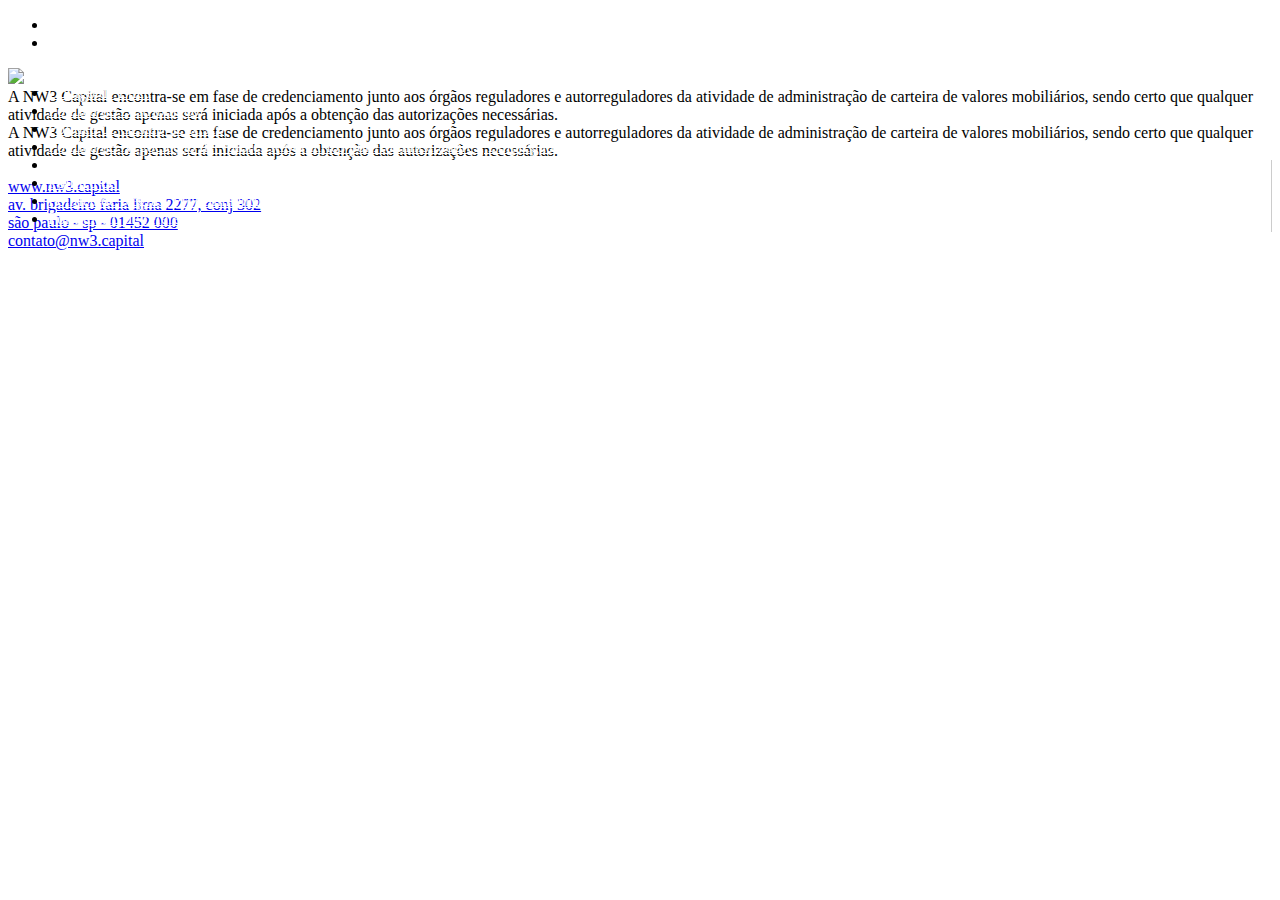
==== index.html @ 34829343 "Update and rename README.md to index.html" ====
<!doctype html>
<html lang="pt-br">
  <head>
    <meta charset="utf-8">
    <meta name="viewport" content="width=device-width, initial-scale=1, shrink-to-fit=no">
    <meta name="description" content="">
    <meta name="author" content="">
    
    <title>nw3 capital</title>

    <!-- Bootstrap core CSS -->
    <link href="css/bootstrap.min.css" rel="stylesheet">
    <link href="css/open-iconic-bootstrap.css" rel="stylesheet">

    <!-- Custom styles for this template -->
    <link href="css/cover.css" rel="stylesheet">
    <link href="https://fonts.googleapis.com/css?family=Questrial" rel="stylesheet">
    
    <!-- Global site tag (gtag.js) - Google Analytics -->
    <script async src="https://www.googletagmanager.com/gtag/js?id=UA-118889282-1"></script>
    <script>
      window.dataLayer = window.dataLayer || [];
      function gtag(){dataLayer.push(arguments);}
      gtag('js', new Date());
      gtag('config', 'UA-118889282-1');
    </script>

    
  </head>

  <body class="text-center">


    <div class="container-fluid d-flex w-100 h-100 p-3 mx-auto flex-column">

      <div class="row">
        <div class="col-md-1">
          <ul class="list-group list-group-flush">
            <li class="list-group-item first-menu"><a style="color: white;" href="mailto:contato@nw3.capital">contato</a></li>
            <li class="list-group-item first-menu">
                <a style="color: white;" data-toggle="collapse" href="#documents" role="button" aria-expanded="false" aria-controls="documents">documentos gestora</a>
            </li>
          
        </ul>
        </div>
      </div>
      <div class="row">
        <div class="col-md-3">
          <div id="documents" class="collapse" style="position: absolute;">
                <ul class="list-group list-group-flush">
                  <li class="list-group-item text-left documents-menu"><a target="_blank" style="color: white;" href="files/NW3 Capital - Código de Ética.pdf"><span class="oi oi-document"></span> Código de Ética</a></li>
                  <li class="list-group-item text-left documents-menu"><a target="_blank" style="color: white;" href="files/NW3 Capital - Política de Distribuição.pdf"><span class="oi oi-document"></span> Política de Distribuição</a></li>
                  <li class="list-group-item text-left documents-menu"><a target="_blank" style="color: white;" href="files/NW3 Capital - Política de Gestão de Risco.pdf"><span class="oi oi-document"></span> Política de Gestão de Risco</a></li>
                  <li class="list-group-item text-left documents-menu"><a target="_blank" style="color: white;" href="files/NW3 Capital - Política de Negociação de Valores Mobiliários por Administradores.pdf"><span class="oi oi-document"></span> Política de Negociação de Valores Mobiliários por Administradores, Empregados, Colaboradores e pela Própria Empresa</a></li>
                  <li class="list-group-item text-left documents-menu"><a target="_blank" style="color: white;" href="files/NW3 Capital - Política de Prevenção e Combate à Lavagem de Dinheiro PLD.pdf"><span class="oi oi-document"></span> Política de Prevenção e Combate à Lavagem de Dinheiro (PLD)</a></li>
                  <li class="list-group-item text-left documents-menu"><a target="_blank" style="color: white;" href="files/NW3 Capital - Política de Rateio e Divisão de Ordens.pdf"><span class="oi oi-document"></span> Política de Rateio e Divisão de Ordens</a></li>
                  <li class="list-group-item text-left documents-menu"><a target="_blank" style="color: white;" href="files/NW3 Capital - Política de Regras, Procedimentos e Descrição dos Controle.pdf"><span class="oi oi-document"></span> Política de Regras, Procedimentos e Descrição dos Controles Internos (ICVM 558)</a></li>
                  <li class="list-group-item text-left documents-menu"><a target="_blank" style="color: white;" href="files/NW3 Capital - Formulário de Referência.pdf"><span class="oi oi-document"></span> Formulário de referência</a></li>              
                </ul> 
              </div>
        </div>
      </div>



      <main role="main" class="inner cover">
        


        <div class="text-center">
          <img src="img/nw3.capital-logo-white on black.png" style="max-height: 450px" class="img-fluid">  
        </div>
        
        <h1 class="display-1" style="display: none;">nw3.capital nw3 capital</h1>

<div class="container">
        <div class="row justify-content-center">
          <div class="h6 d-none d-md-block">
            A NW3 Capital encontra-se em fase de credenciamento junto aos órgãos reguladores e autorreguladores da atividade de administração de carteira de valores mobiliários, sendo certo que qualquer atividade de gestão apenas será iniciada após a obtenção das autorizações necessárias.
          </div>
          <div class="d-md-none">
            A NW3 Capital encontra-se em fase de credenciamento junto aos órgãos reguladores e autorreguladores da atividade de administração de carteira de valores mobiliários, sendo certo que qualquer atividade de gestão apenas será iniciada após a obtenção das autorizações necessárias.
          </div>
        </div>
        
</div>    
      </main>

      <footer class="mastfoot mt-auto">
        <div class="inner">
          <div class="row justify-content-center">
            <div class="col-sm-1" style="padding-right:20px; border-right: 1px solid #ccc;">
              <span style="color: white">nw3.capital</span><br />
              <a href="http://nw3.capital">www.nw3.capital</a>
            </div>
            <div class="col-sm-2" style="padding-right:20px; border-right: 1px solid #ccc;">
              <span class="oi oi-map-marker" style="color: white"></span>
              <a href="https://www.google.com/maps/place/Av.+Brg.+Faria+Lima,+2277+-+Pinheiros,+São+Paulo+-+SP/@-23.5767381,-46.6888519" target="_blank">
              av. brigadeiro faria lima 2277, conj 302 <br />
              são paulo - sp - 01452 000  
              </a>
              
            </div>
            <div class="col-sm-1">
              <span class="oi oi-envelope-closed" style="color: white"></span>
              <a href="mailto:contato@nw3.capital">contato@nw3.capital</a>
            </div>
          </div>
        </div>
      </footer>
    </div>


    <!-- Bootstrap core JavaScript
    ================================================== -->
    <!-- Placed at the end of the document so the pages load faster -->
    <script src="https://code.jquery.com/jquery-3.3.1.slim.min.js" integrity="sha384-q8i/X+965DzO0rT7abK41JStQIAqVgRVzpbzo5smXKp4YfRvH+8abtTE1Pi6jizo" crossorigin="anonymous"></script>
    <script>window.jQuery || document.write('<script src="js/vendor/jquery-slim.min.js"><\/script>')</script>
    <script src="js/bootstrap.min.js"></script>
  </body>
</html>
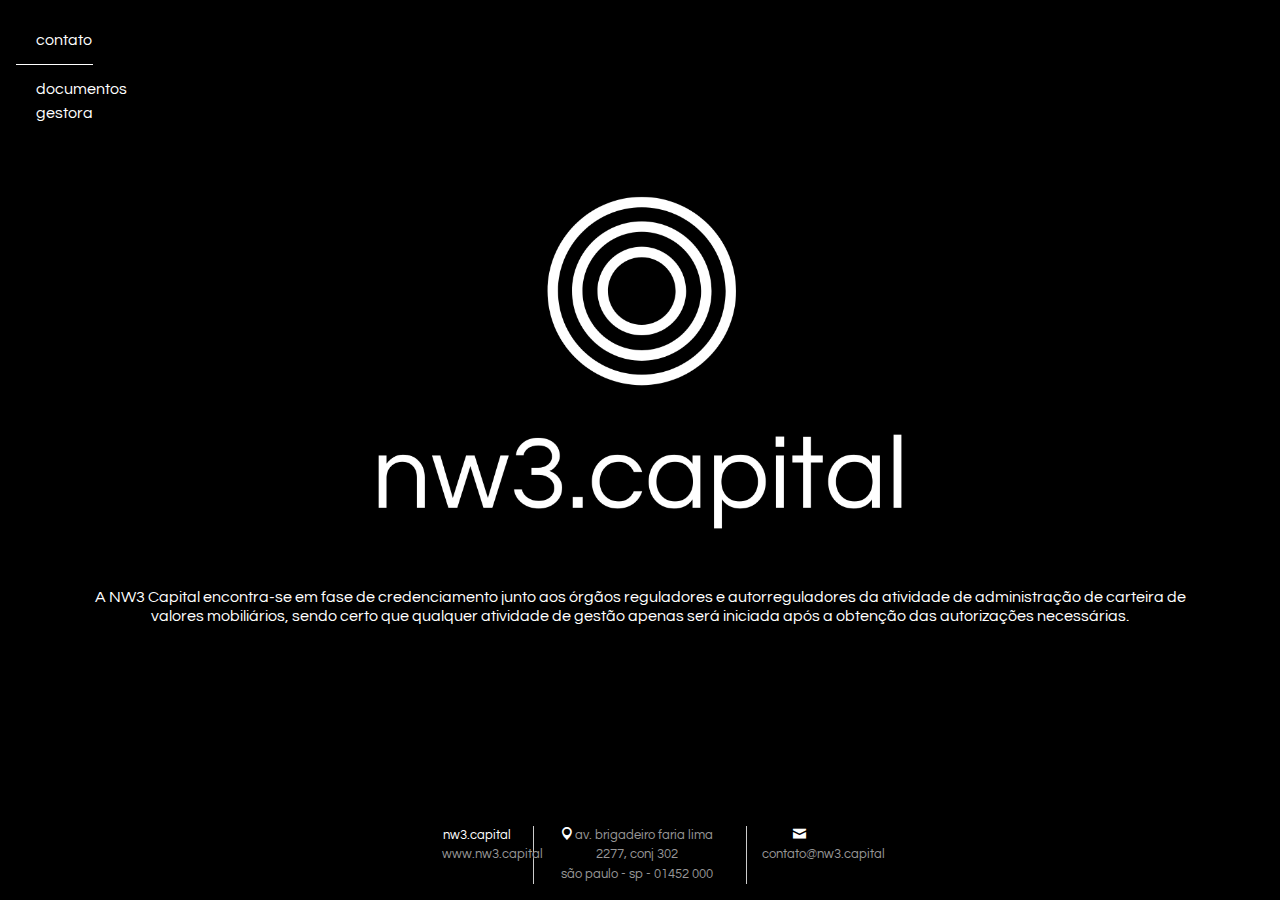
==== commit cd5b0bed: "Add files via upload" ====
--- a/index.html
+++ b/index.html
@@ -1,3 +1,4 @@
+
 <!doctype html>
 <html lang="pt-br">
   <head>
@@ -22,6 +23,7 @@
       window.dataLayer = window.dataLayer || [];
       function gtag(){dataLayer.push(arguments);}
       gtag('js', new Date());
+
       gtag('config', 'UA-118889282-1');
     </script>
 
--- a/css/cover.css
+++ b/css/cover.css
@@ -0,0 +1,125 @@
+/*
+ * Globals
+ */
+
+/* Links */
+a,
+a:focus,
+a:hover {
+  color: #979797;
+}
+
+/* Custom default button */
+.btn-secondary,
+.btn-secondary:hover,
+.btn-secondary:focus {
+  color: #333;
+  text-shadow: none; /* Prevent inheritance from `body` */
+  background-color: #fff;
+  border: .05rem solid #fff;
+}
+
+
+/*
+ * Base structure
+ */
+
+html,
+body {
+  height: 100%;
+  background-color: #000;
+  font-family: 'Questrial', sans-serif;
+}
+
+body {
+  display: -ms-flexbox;
+  display: flex;
+  color: #fff;
+  text-shadow: 0 .05rem .1rem rgba(0, 0, 0, .5);
+  box-shadow: inset 0 0 5rem rgba(0, 0, 0, .5);
+}
+
+.cover-container {
+  max-width: 42em;
+}
+
+
+/*
+ * Header
+ */
+.masthead {
+  margin-bottom: 2rem;
+}
+
+.masthead-brand {
+  margin-bottom: 0;
+}
+
+.nav-masthead .nav-link {
+  padding: .25rem 0;
+  font-weight: 700;
+  color: rgba(255, 255, 255, .5);
+  background-color: transparent;
+  border-bottom: .25rem solid transparent;
+}
+
+.nav-masthead .nav-link:hover,
+.nav-masthead .nav-link:focus {
+  border-bottom-color: rgba(255, 255, 255, .25);
+}
+
+.nav-masthead .nav-link + .nav-link {
+  margin-left: 1rem;
+}
+
+.nav-masthead .active {
+  color: #fff;
+  border-bottom-color: #fff;
+}
+
+@media (min-width: 48em) {
+  .masthead-brand {
+    float: left;
+  }
+  .nav-masthead {
+    float: right;
+  }
+}
+
+
+/*
+ * Cover
+ */
+.cover {
+  padding: 0 1.5rem;
+}
+.cover .btn-lg {
+  padding: .75rem 1.25rem;
+  font-weight: 700;
+}
+
+
+.list-group {
+  background: #000;
+}
+
+.list-group-item {
+ background: #000;
+}
+
+.first-menu {
+  border-color: white;
+}
+
+.documents-menu {
+  padding-left: 60px;
+  font-size: small;
+}
+
+/*
+ * Footer
+ */
+.mastfoot {
+  color: rgba(255, 255, 255, .5);
+  font-size: small;
+}
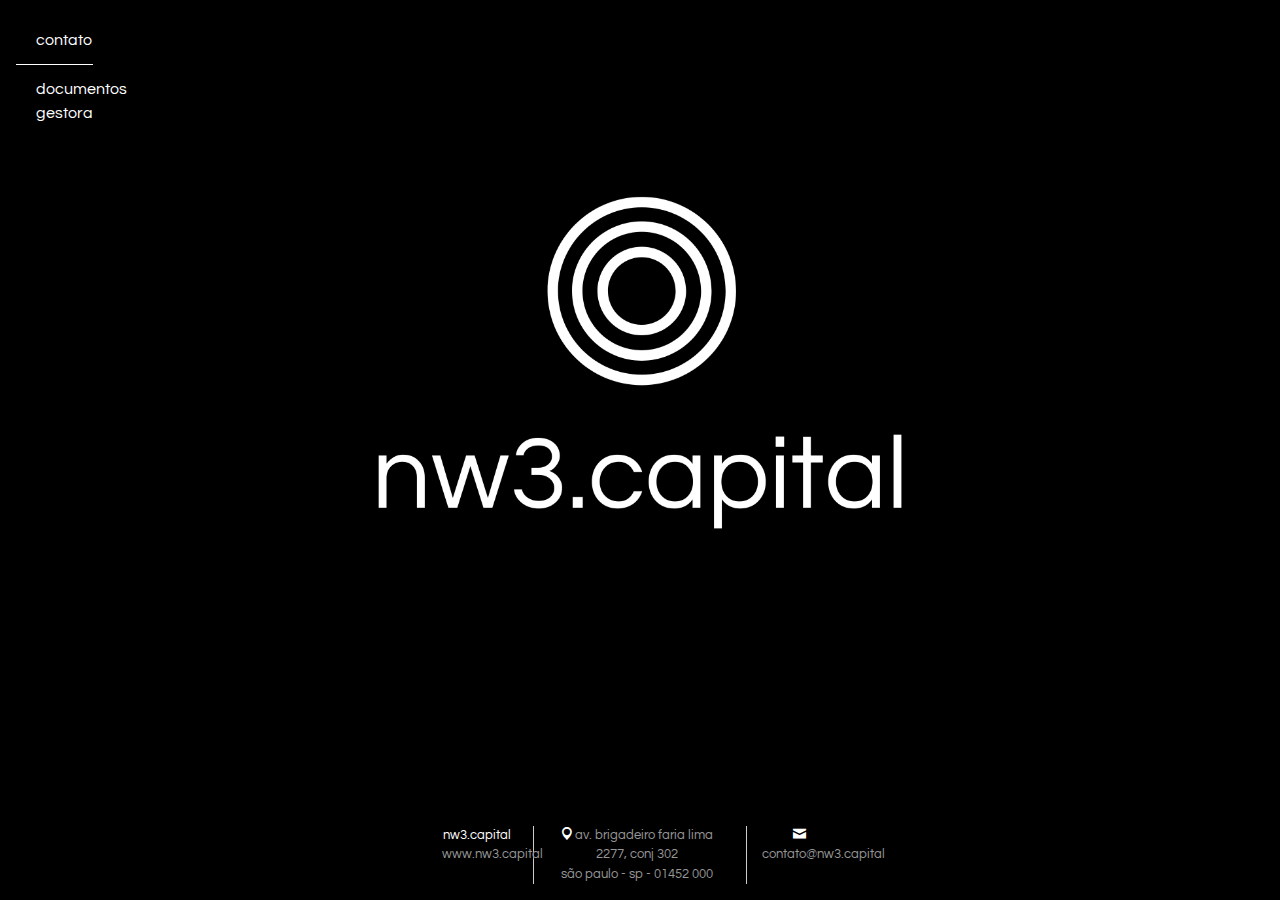
==== commit 81136fbe: "Update index.html" ====
--- a/index.html
+++ b/index.html
@@ -77,12 +77,6 @@
 
 <div class="container">
         <div class="row justify-content-center">
-          <div class="h6 d-none d-md-block">
-            A NW3 Capital encontra-se em fase de credenciamento junto aos órgãos reguladores e autorreguladores da atividade de administração de carteira de valores mobiliários, sendo certo que qualquer atividade de gestão apenas será iniciada após a obtenção das autorizações necessárias.
-          </div>
-          <div class="d-md-none">
-            A NW3 Capital encontra-se em fase de credenciamento junto aos órgãos reguladores e autorreguladores da atividade de administração de carteira de valores mobiliários, sendo certo que qualquer atividade de gestão apenas será iniciada após a obtenção das autorizações necessárias.
-          </div>
         </div>
         
 </div>    
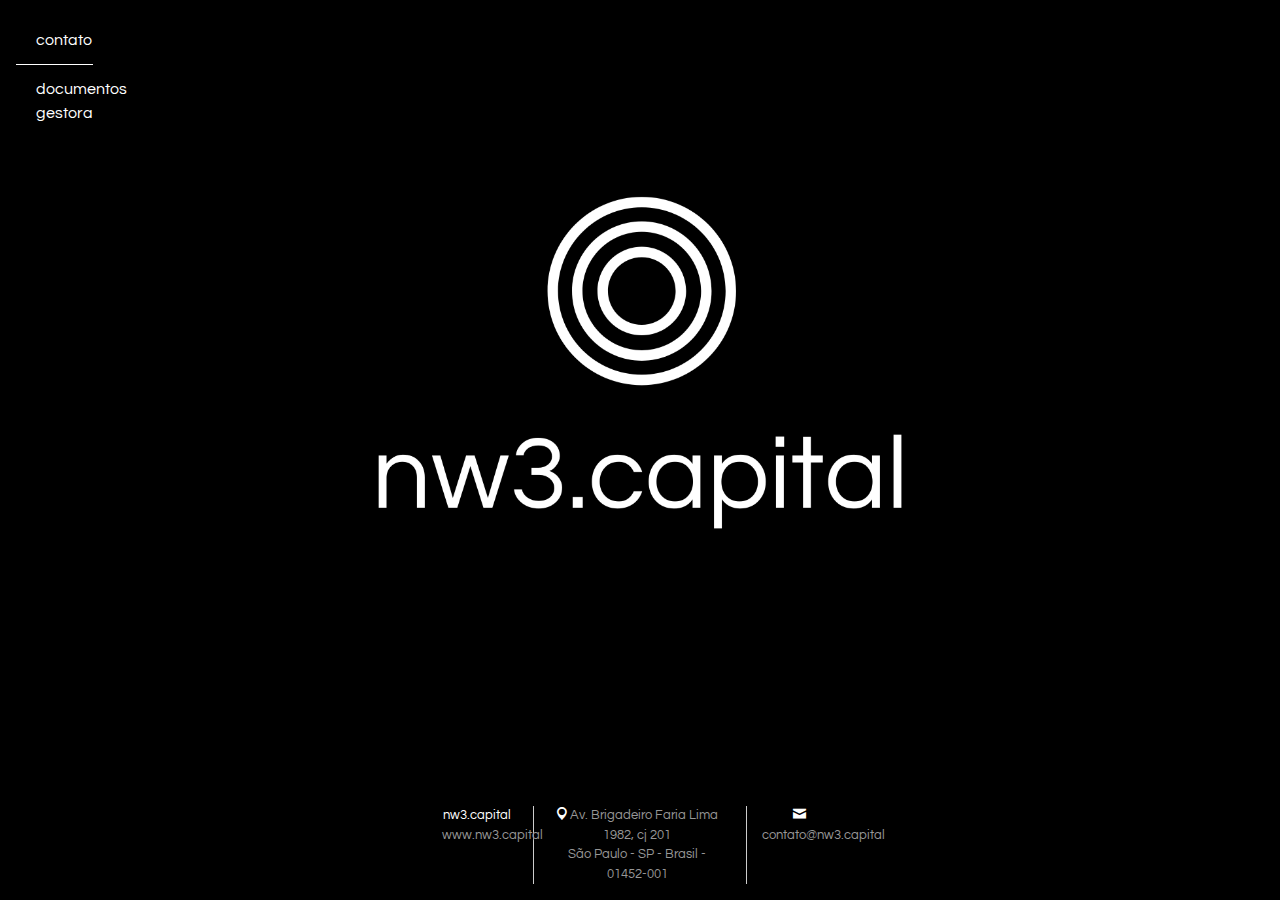
==== commit 5d0a2443: "Update index.html" ====
--- a/index.html
+++ b/index.html
@@ -91,11 +91,10 @@
             </div>
             <div class="col-sm-2" style="padding-right:20px; border-right: 1px solid #ccc;">
               <span class="oi oi-map-marker" style="color: white"></span>
-              <a href="https://www.google.com/maps/place/Av.+Brg.+Faria+Lima,+2277+-+Pinheiros,+São+Paulo+-+SP/@-23.5767381,-46.6888519" target="_blank">
-              av. brigadeiro faria lima 2277, conj 302 <br />
-              são paulo - sp - 01452 000  
+              <a href="https://www.google.com.br/maps/place/Av.+Brg.+Faria+Lima,+1982+-+201+-+Jardim+Paulistano,+São+Paulo+-+SP,+01451-001/@-23.5748144,-46.6916727,17z" target="_blank">
+              Av. Brigadeiro Faria Lima 1982, cj 201 <br />
+              São Paulo - SP - Brasil - 01452-001  
               </a>
-              
             </div>
             <div class="col-sm-1">
               <span class="oi oi-envelope-closed" style="color: white"></span>
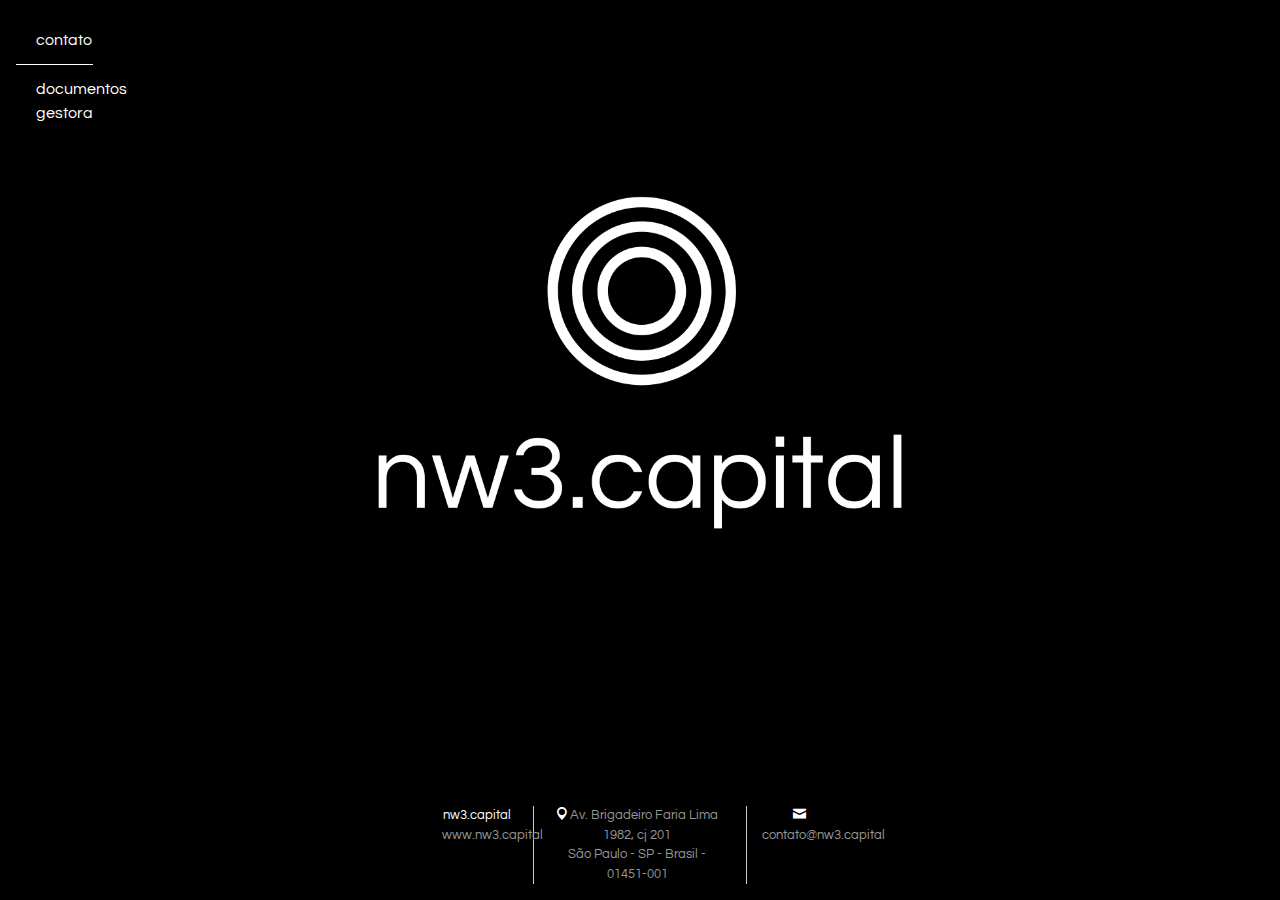
==== commit d05c7b74: "Update index.html" ====
--- a/index.html
+++ b/index.html
@@ -93,7 +93,7 @@
               <span class="oi oi-map-marker" style="color: white"></span>
               <a href="https://www.google.com.br/maps/place/Av.+Brg.+Faria+Lima,+1982+-+201+-+Jardim+Paulistano,+São+Paulo+-+SP,+01451-001/@-23.5748144,-46.6916727,17z" target="_blank">
               Av. Brigadeiro Faria Lima 1982, cj 201 <br />
-              São Paulo - SP - Brasil - 01452-001  
+              São Paulo - SP - Brasil - 01451-001  
               </a>
             </div>
             <div class="col-sm-1">
